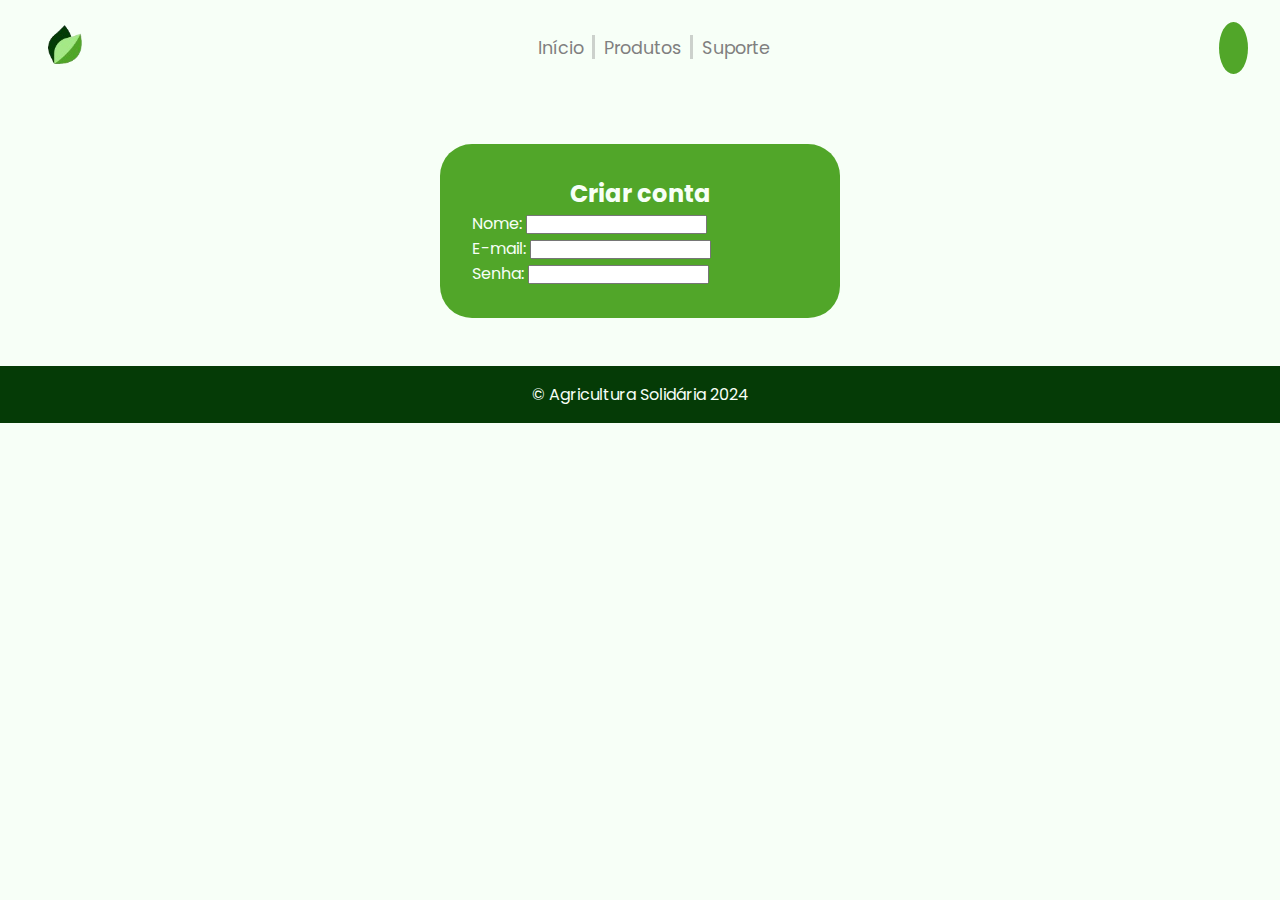
==== src/cadastro.html @ 9994e416 "Criei o cadastro.html" ====
<!DOCTYPE html>
<html lang="en">
<head>
    <meta charset="UTF-8">
    <meta http-equiv="X-UA-Compatible" content="IE=edge">
    <meta name="viewport" content="width=device-width, initial-scale=1.0">
    <title>Agricultura Solidária</title>
    <link rel="stylesheet" href="estilos/style.css">
    <link rel="stylesheet" href="estilos/cadastro.css">
    <!-- Font Awesome -->
    <link rel="stylesheet" href="https://cdnjs.cloudflare.com/ajax/libs/font-awesome/6.6.0/css/all.min.css" integrity="sha512-Kc323vGBEqzTmouAECnVceyQqyqdsSiqLQISBL29aUW4U/M7pSPA/gEUZQqv1cwx4OnYxTxve5UMg5GT6L4JJg==" crossorigin="anonymous" referrerpolicy="no-referrer" />
</head>
<body>
    <header>
        <img src="img/logotipo.png" alt="Logo do Projeto" class="logo">
        <nav>
            <ul class="menu-lista">
                <a href="index.html">
                    <li class="menu-item">Início</li>
                </a>
                <div class="barra"></div> <!-- barra para estilização -->
                <a href="produtos.html">
                    <li class="menu-item">Produtos</li>
                </a>
                <div class="barra"></div>
                <a href="suporte.html">
                    <li class="menu-item">Suporte</li>
                </a>
            </ul>
        </nav>
        <div class="icone-login">
            <i class="fa-solid fa-user"><a href="cadastro.html"></a></i>
        </div>
    </header>

    <main class="cadastro">
        <form action="#" class="formulario">
            <h2>Criar conta</h2>
            <div class="input-container">
                <label for="usu-nome">Nome:</label>
                <input type="text" name="usu-nome" id="usu-nome">
            </div>
            <div class="input-container">
                <label for="usu-email">E-mail:</label>
                <input type="email" name="usu-email" id="usu-email">
            </div>
            <div class="input-container">
                <label for="usu-senha">Senha:</label>
                <input type="password" name="usu-senha" id="usu-senha">
            </div>
        </form>
    </main>
    <footer>
        <p>&copy; Agricultura Solidária 2024</p>
    </footer>
</body>
</html>
---- src/estilos/style.css ----
/* fonte Poppins do Google Fonts */
@import url('https://fonts.googleapis.com/css2?family=Poppins:ital,wght@0,100;0,200;0,300;0,400;0,500;0,600;0,700;0,800;0,900;1,100;1,200;1,300;1,400;1,500;1,600;1,700;1,800;1,900&display=swap');


:root {
    --verde-claro: #51A629;
    --verde-escuro: #053B06;
    --branco: #F7FFF7;
}

* {
    margin: 0;
    padding: 0;
    box-sizing: border-box;
}

body {
    width: 100%;
    height: 100%;
    font-family: "Poppins", sans-serif;
    background-color: var(--branco);
}

header {
    background-color: var(--branco);
    display: flex;
    align-items: center;
    justify-content: space-between;
    padding-right: 2em;
    height: 6em;
}

.logo {
    width: 8em;
}

.menu-lista {
    display: flex;
    padding-right: 3em;
}

.menu-lista a { text-decoration: none; }

.menu-item {
    color: gray;
    font-size: 1.1em;
    list-style-type: none;
    padding-left: .5em;
    cursor: pointer;
    transition: all .5s;
}

.menu-item:hover {
    color: var(--verde-escuro);
}

.barra {
    width: 0.2em;
    height: 1.5em;
    background-color: #8080805c;
    margin-left: 0.5em;
}

.icone-login i {
    color: black;
    background-color: var(--verde-claro);
    border-radius: 50%;
    padding: .9em;
    font-size: 1em;
    cursor: pointer;
}

.titulos-container {
    background: linear-gradient(45deg,#51A629 55%, #053B06);
    color: var(--verde-escuro);
    text-align: center;
    padding: 5em 0;
}

.titulo {
    color: var(--branco);
    font-weight: 400;
    font-size: 4em;
}

.subtitulo {
    color: var(--branco);
    font-weight: 400;
    font-size: 3em;
}

footer {
    background-color: var(--verde-escuro);
    color: var(--branco);
    text-align: center;
    padding: 1em;
}
---- src/estilos/cadastro.css ----
.cadastro {
    display: flex;
    align-items: center;
    justify-content: center;
}

.formulario {
    width: 25em;
    background-color: var(--verde-claro);
    color: var(--branco);
    padding: 2em;
    margin: 3em 0;
    border-radius: 2em;
}

.formulario h2 {
    text-align: center;
}
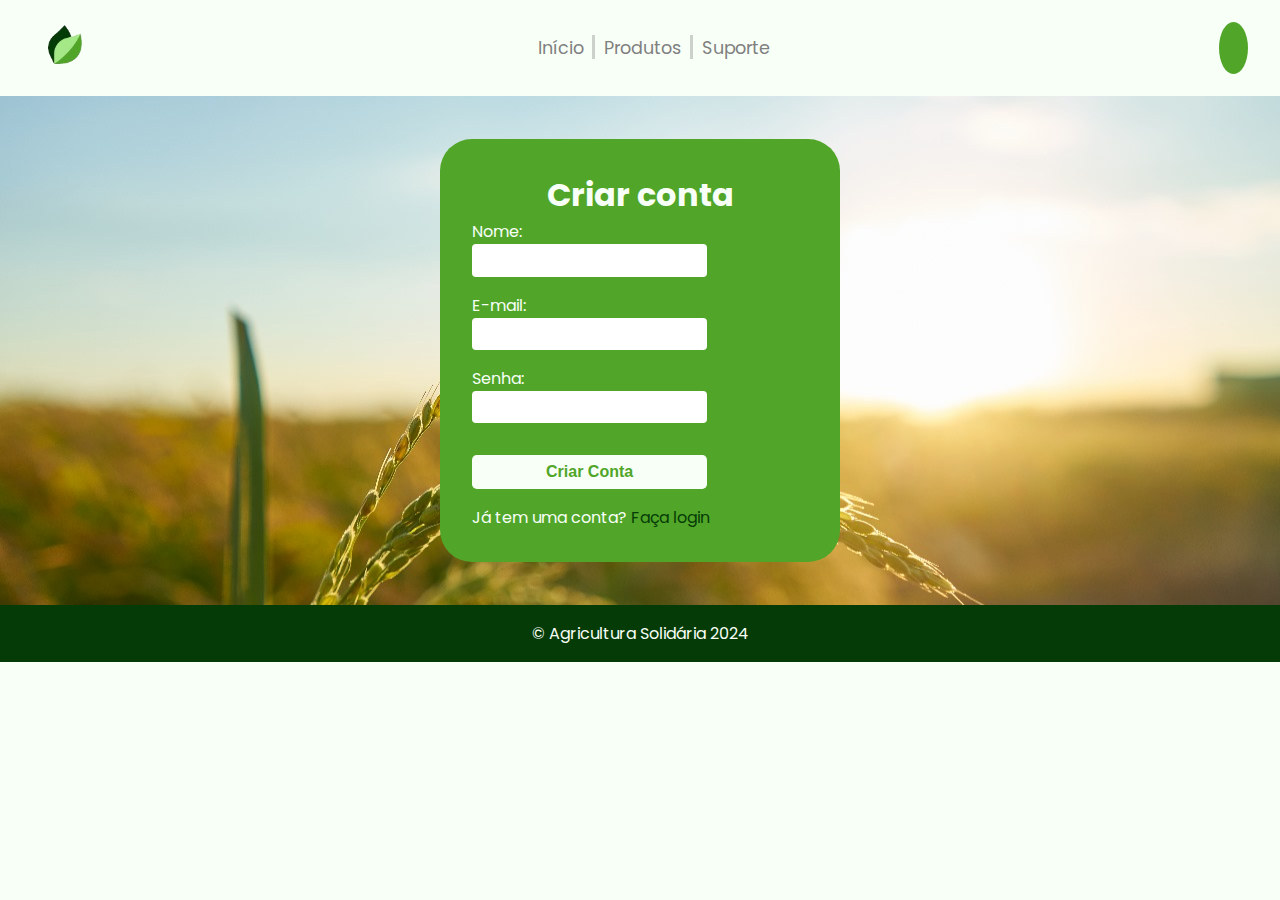
==== commit 1c602e1d: "Terminei as paginas de login e cadastro" ====
--- a/src/cadastro.html
+++ b/src/cadastro.html
@@ -29,7 +29,7 @@
             </ul>
         </nav>
         <div class="icone-login">
-            <i class="fa-solid fa-user"><a href="cadastro.html"></a></i>
+            <a href="login.html"><i class="fa-solid fa-user"></i></a>
         </div>
     </header>
 
@@ -48,6 +48,11 @@
                 <label for="usu-senha">Senha:</label>
                 <input type="password" name="usu-senha" id="usu-senha">
             </div>
+
+            <div class="botao-cadastro">
+                <input type="button" value="Criar Conta">
+            </div>
+            <p>Já tem uma conta? <a href="login.html">Faça login</a></p>
         </form>
     </main>
     <footer>
--- a/src/estilos/cadastro.css
+++ b/src/estilos/cadastro.css
@@ -2,6 +2,9 @@
     display: flex;
     align-items: center;
     justify-content: center;
+    background-image: url(../img/agricultura-bg.jpeg);
+    background-repeat: no-repeat;
+    background-size: cover;
 }
 
 .formulario {
@@ -9,10 +12,59 @@
     background-color: var(--verde-claro);
     color: var(--branco);
     padding: 2em;
-    margin: 3em 0;
+    margin: 2.7em 0;
     border-radius: 2em;
 }
 
 .formulario h2 {
     text-align: center;
+    font-size: 2em;
+}
+
+.input-container {
+    display: flex;
+    flex-direction: column;
+    width: 70%;
+    padding-bottom: 1em;
+}
+
+.input-container input {
+    outline: 0;
+    border: 2px solid transparent;
+    border-radius: .3em;
+    padding: .5em;
+}
+
+.botao-cadastro input {
+    width: 70%;
+    outline: 0;
+    background-color: var(--branco);
+    color: var(--verde-claro);
+    border: 0;
+    padding: .5em;
+    font-size: 1em;
+    font-weight: 600;
+    cursor: pointer;
+    border-radius: .3em;
+    margin: 1em 0;
+    transition: all .2s ease;
+}
+
+.botao-cadastro input:hover {
+    background-color: var(--verde-escuro);
+    color: var(--branco);
+}
+
+.formulario p > a {
+    text-decoration: none;
+    color: var(--verde-escuro);
+}
+
+.esqueci-senha {
+    color: var(--verde-escuro);
+    cursor: pointer;
+}
+
+.esqueci-senha:hover {
+    text-decoration: underline;
 }